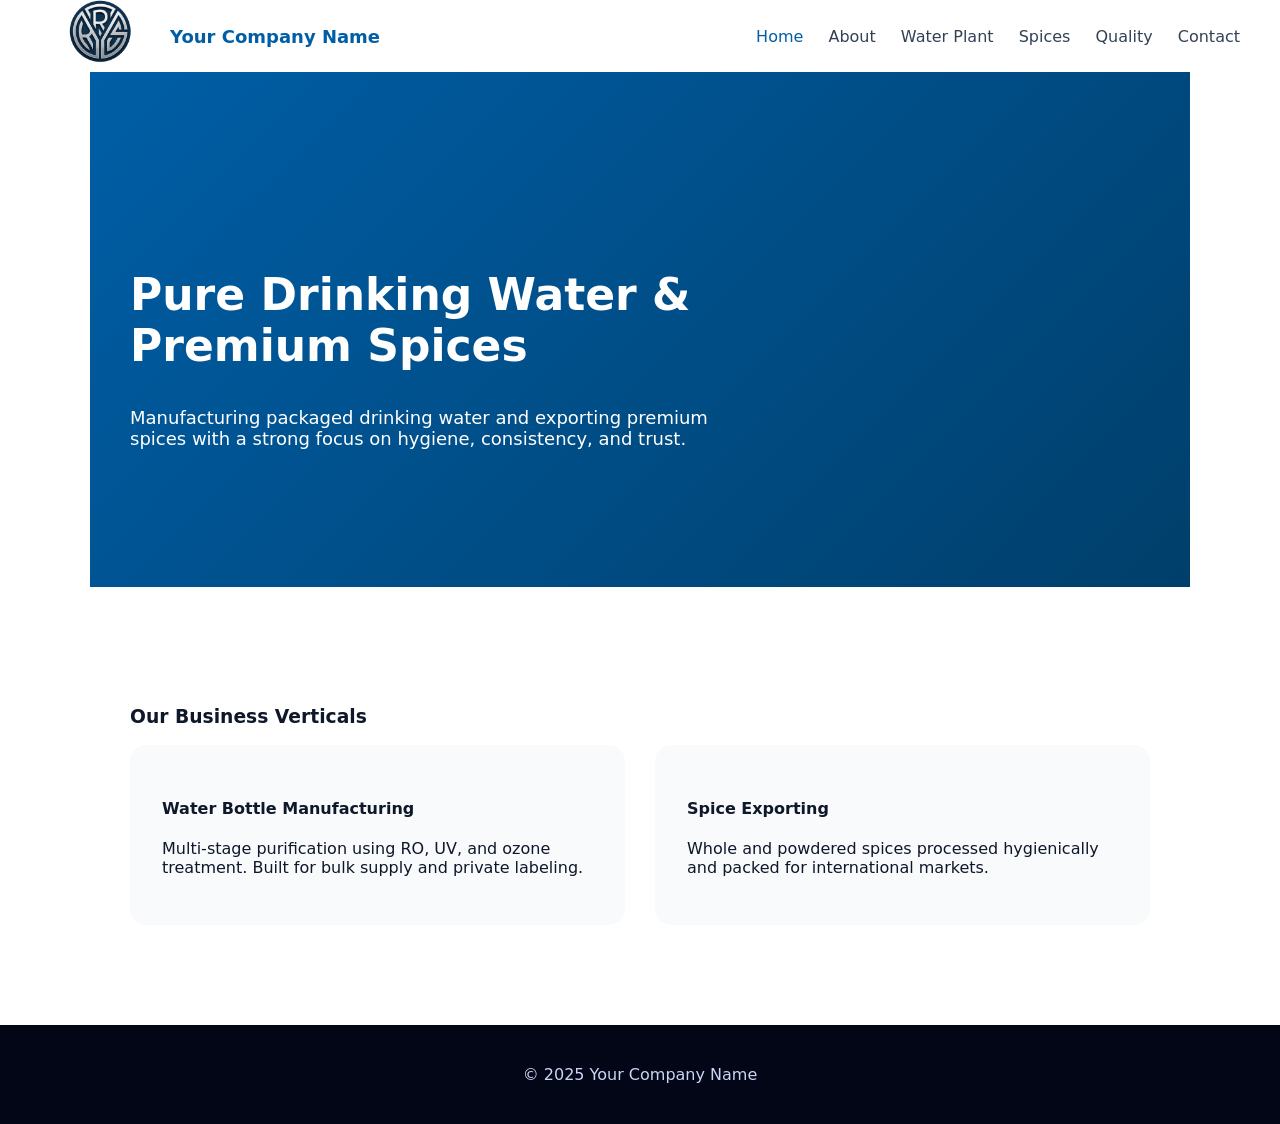
==== index.html @ dc612d1f "new design" ====
<!DOCTYPE html>
<html lang="en">
<head>
    <meta charset="UTF-8">
    <title>Your Company Name</title>
    <meta name="viewport" content="width=device-width, initial-scale=1.0">
    <link rel="stylesheet" href="style.css">
</head>
<body>

<header id="header">
    <a href="index.html" class="logo">
        <img src="logo.png" alt="Your Company Name Logo">
        <span>Your Company Name</span>
    </a>
    <nav>
        <a href="index.html">Home</a>
        <a href="about.html">About</a>
        <a href="water.html">Water Plant</a>
        <a href="spices.html">Spices</a>
        <a href="quality.html">Quality</a>
        <a href="contact.html">Contact</a>
    </nav>
</header>

<section class="hero reveal">
    <h2>Pure Drinking Water & Premium Spices</h2>
    <p>
        Manufacturing packaged drinking water and exporting premium spices
        with a strong focus on hygiene, consistency, and trust.
    </p>

</section>

<section class="reveal">
    <h3>Our Business Verticals</h3>
    <div class="grid">
        <div class="card">
            <h4>Water Bottle Manufacturing</h4>
            <p>
                Multi-stage purification using RO, UV, and ozone treatment.
                Built for bulk supply and private labeling.
            </p>
        </div>
        <div class="card">
            <h4>Spice Exporting</h4>
            <p>
                Whole and powdered spices processed hygienically
                and packed for international markets.
            </p>
        </div>
    </div>
</section>

<footer>
    © 2025 Your Company Name
</footer>

<script src="script.js"></script>
</body>
</html>
---- style.css ----
:root {
  --primary: #005ea6;
  --secondary: #0ea5e9;
  --dark: #0f172a;
  --light: #f8fafc;
}

* {
  box-sizing: border-box;
}

body {
  margin: 0;
  padding-top: 72px;   /* matches header height */
  font-family: system-ui, -apple-system, BlinkMacSystemFont, sans-serif;
  color: var(--dark);
  background: white;
}

img {
  max-width: 100%;
  height: auto;
  display: block;
}


/* Header */
header {
  position: fixed;
  top: 0;
  width: 100%;
  height: 72px;              /* IMPORTANT */
  background: white;
  padding: 0 40px;           /* vertical padding removed */
  display: flex;
  justify-content: space-between;
  align-items: center;
  z-index: 100;
  transition: box-shadow 0.3s ease;
}


.logo {
  display: flex;
  align-items: center;
  text-decoration: none;
}

.logo img {
  height: 80px;              /* hard limit */
  max-height: 80px;
  width: auto;
  object-fit: contain;
}

header.scrolled {
  box-shadow: 0 8px 24px rgba(0,0,0,0.08);
}

header h1 {
  margin: 0;
  font-size: 20px;
  color: var(--primary);
}

nav a {
  margin-left: 20px;
  text-decoration: none;
  color: #334155;
  font-weight: 500;
}

nav a.active,
nav a:hover {
  color: var(--primary);
}

/* Hero */
.hero {
  padding: 160px 40px 120px;
  background: linear-gradient(135deg, #005ea6, #003f6b);
  color: white;
}

.hero h2 {
  font-size: 44px;
  max-width: 700px;
}

.hero p {
  max-width: 600px;
  font-size: 18px;
}

/* Buttons */
.buttons {
  margin-top: 32px;
}

.btn {
  display: inline-block;
  padding: 14px 28px;
  margin: 8px;
  border-radius: 30px;
  background: white;
  color: var(--primary);
  font-weight: 600;
  text-decoration: none;
  transition: transform 0.2s ease, box-shadow 0.2s ease;
}

.btn.primary {
  background: var(--secondary);
  color: white;
}

.btn:hover {
  transform: translateY(-2px);
  box-shadow: 0 12px 24px rgba(0,0,0,0.15);
}

/* Sections */
section {
  padding: 100px 40px;
  max-width: 1100px;
  margin: auto;
}

/* Cards */
.grid {
  display: grid;
  grid-template-columns: repeat(auto-fit, minmax(280px, 1fr));
  gap: 30px;
}

.card {
  background: var(--light);
  padding: 32px;
  border-radius: 16px;
  transition: transform 0.25s ease;
}

.card:hover {
  transform: translateY(-6px);
}

/* Lists */
ul {
  padding-left: 20px;
}

li {
  margin-bottom: 10px;
}

/* Footer */
footer {
  background: #020617;
  color: #cbd5f5;
  text-align: center;
  padding: 40px;
}

/* Scroll reveal */
.reveal {
  opacity: 0;
  transform: translateY(40px);
  transition: opacity 0.6s ease, transform 0.6s ease;
}

.reveal.visible {
  opacity: 1;
  transform: translateY(0);
}

.logo span {
  margin-left: 10px;
  font-size: 18px;
  font-weight: 600;
  color: var(--primary);
}
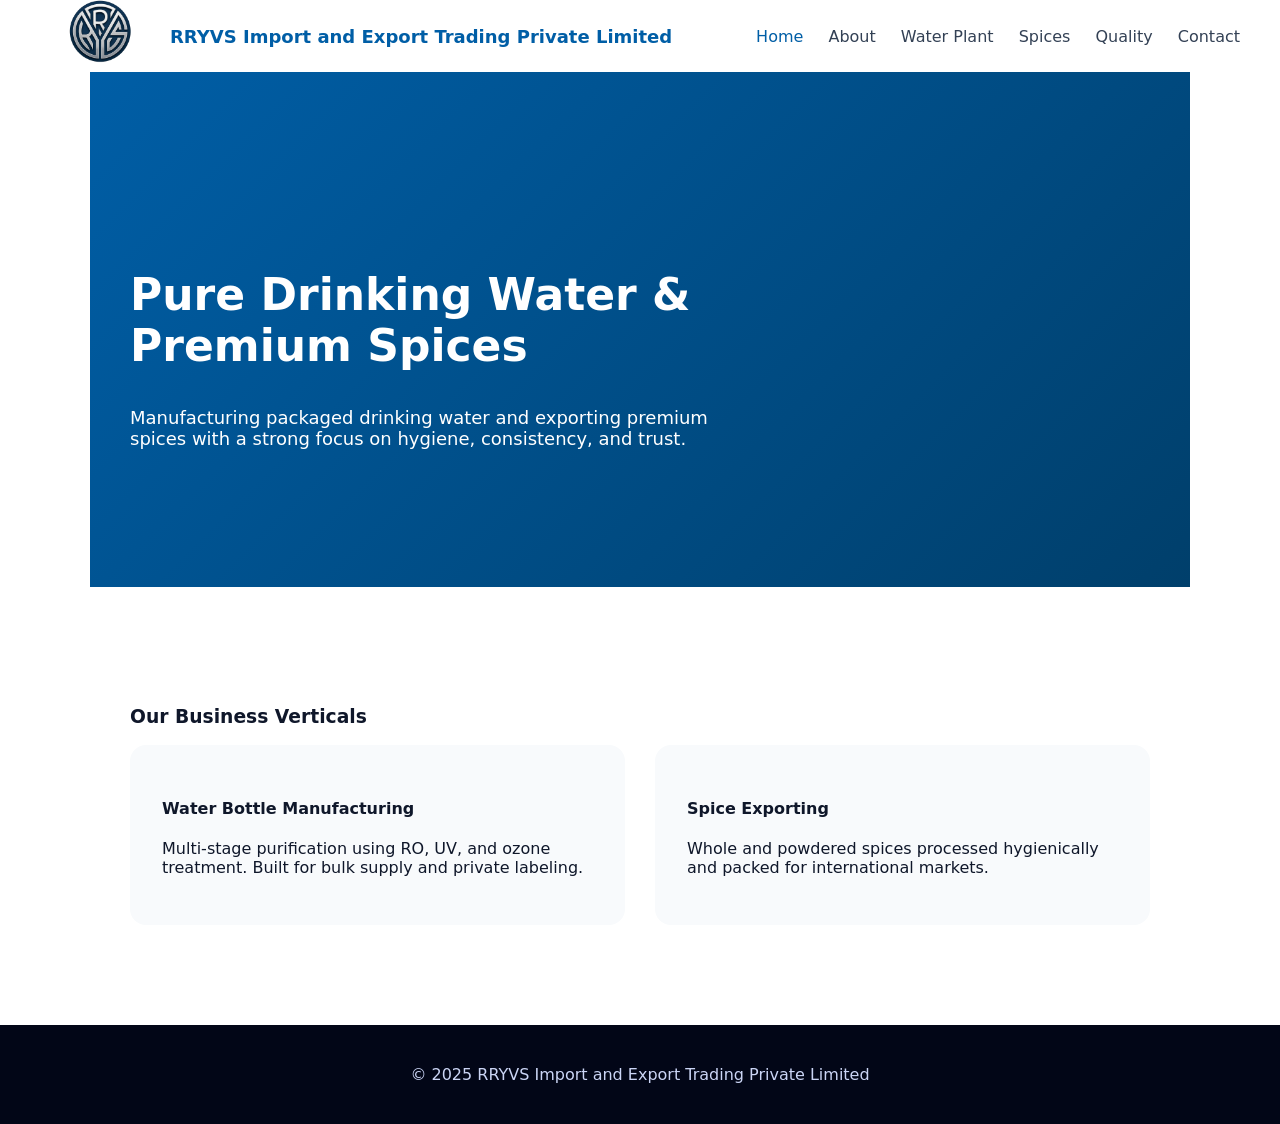
==== commit d7263d4c: "adding informations" ====
--- a/index.html
+++ b/index.html
@@ -11,7 +11,7 @@
 <header id="header">
     <a href="index.html" class="logo">
         <img src="logo.png" alt="Your Company Name Logo">
-        <span>Your Company Name</span>
+        <span>RRYVS Import and Export Trading Private Limited</span>
     </a>
     <nav>
         <a href="index.html">Home</a>
@@ -53,7 +53,7 @@
 </section>
 
 <footer>
-    © 2025 Your Company Name
+    © 2025 RRYVS Import and Export Trading Private Limited
 </footer>
 
 <script src="script.js"></script>
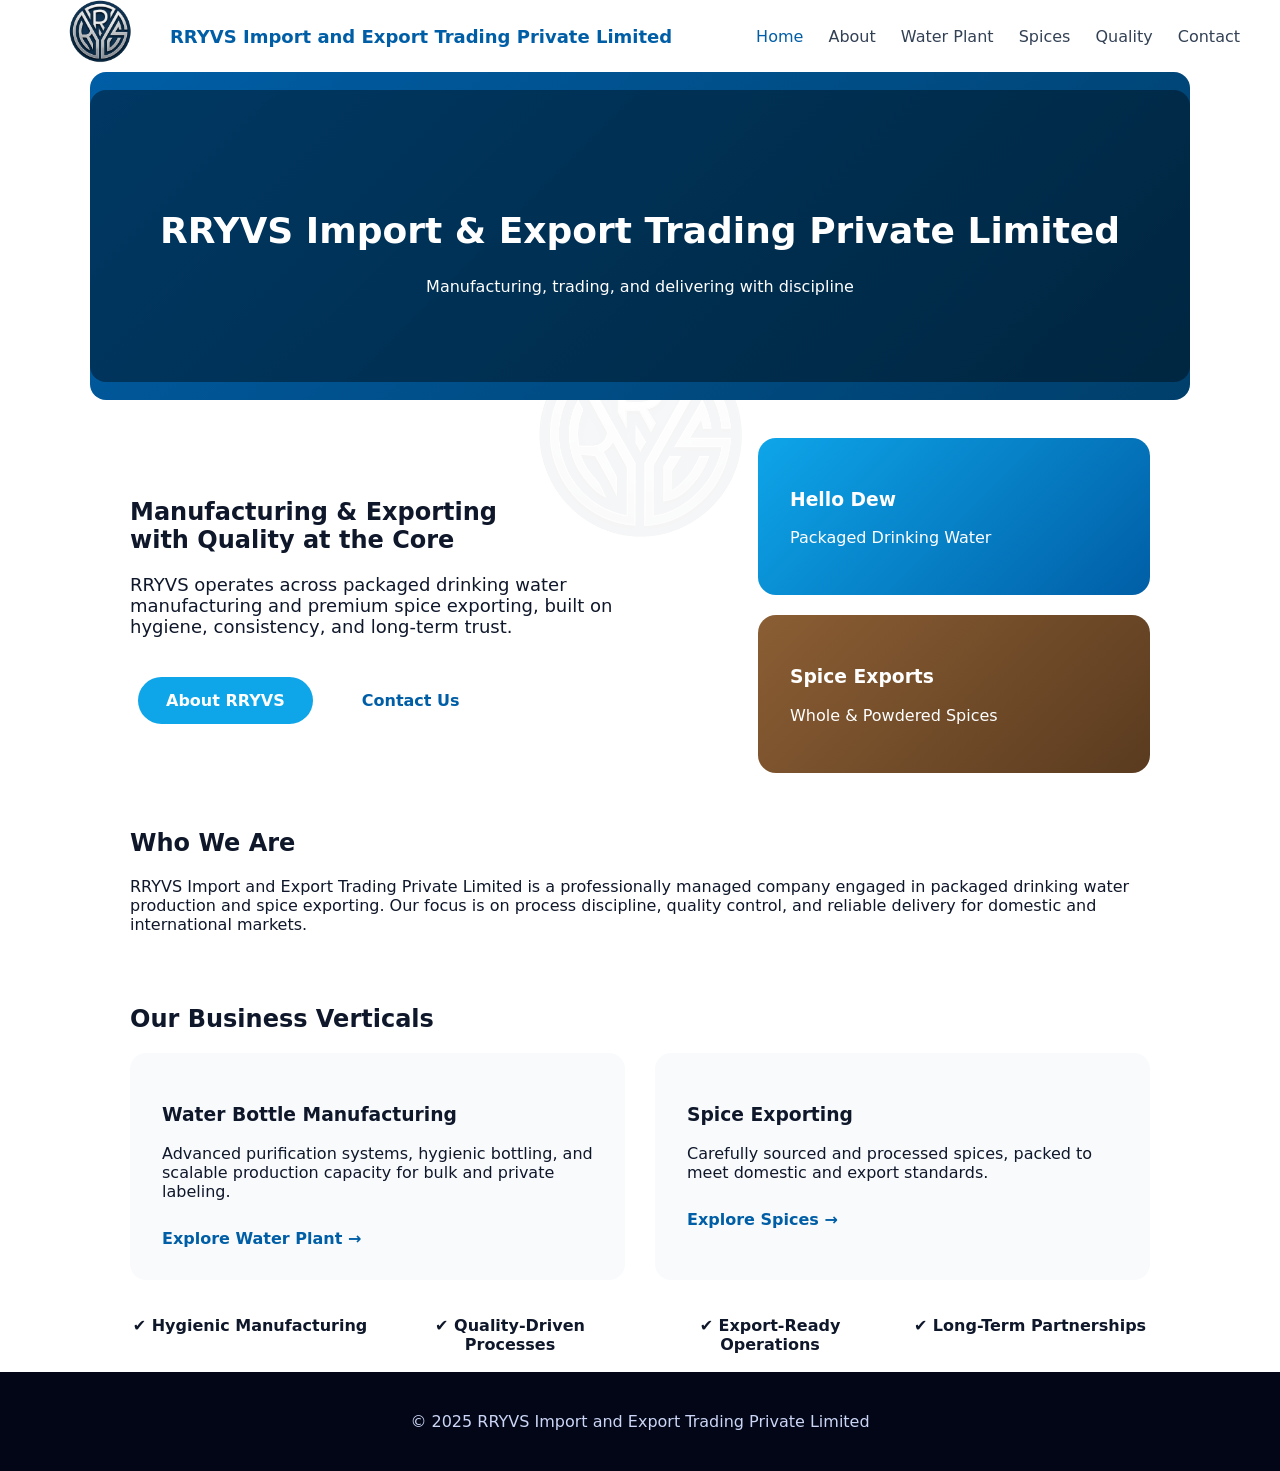
==== commit b7ae9471: "giving final touches" ====
--- a/index.html
+++ b/index.html
@@ -2,7 +2,7 @@
 <html lang="en">
 <head>
     <meta charset="UTF-8">
-    <title>Your Company Name</title>
+    <title>RRYVS Import and Export Trading Private Limited</title>
     <meta name="viewport" content="width=device-width, initial-scale=1.0">
     <link rel="stylesheet" href="style.css">
 </head>
@@ -10,11 +10,11 @@
 
 <header id="header">
     <a href="index.html" class="logo">
-        <img src="logo.png" alt="Your Company Name Logo">
+        <img src="logo.png" alt="RRYVS Logo">
         <span>RRYVS Import and Export Trading Private Limited</span>
     </a>
     <nav>
-        <a href="index.html">Home</a>
+        <a href="index.html" class="active">Home</a>
         <a href="about.html">About</a>
         <a href="water.html">Water Plant</a>
         <a href="spices.html">Spices</a>
@@ -23,34 +23,90 @@
     </nav>
 </header>
 
-<section class="hero reveal">
-    <h2>Pure Drinking Water & Premium Spices</h2>
-    <p>
-        Manufacturing packaged drinking water and exporting premium spices
-        with a strong focus on hygiene, consistency, and trust.
-    </p>
+<main class="home">
 
-</section>
+    <!-- HOME PAGE COVER (CONSISTENT WITH OTHERS) -->
+    <section class="page-cover reveal home-header">
+        <div class="page-cover-text">
+            <h1>RRYVS Import & Export Trading Private Limited</h1>
+            <p>Manufacturing, trading, and delivering with discipline</p>
+        </div>
+    </section>
 
-<section class="reveal">
-    <h3>Our Business Verticals</h3>
-    <div class="grid">
-        <div class="card">
-            <h4>Water Bottle Manufacturing</h4>
+    <!-- HERO SPLIT (HOME-SPECIFIC CONTENT) -->
+    <section class="home-hero reveal">
+        <div class="home-hero-text">
+            <h2>Manufacturing & Exporting<br>with Quality at the Core</h2>
             <p>
-                Multi-stage purification using RO, UV, and ozone treatment.
-                Built for bulk supply and private labeling.
+                RRYVS operates across packaged drinking water manufacturing and
+                premium spice exporting, built on hygiene, consistency,
+                and long-term trust.
             </p>
+
+            <div class="buttons">
+                <a href="about.html" class="btn primary">About RRYVS</a>
+                <a href="contact.html" class="btn">Contact Us</a>
+            </div>
         </div>
-        <div class="card">
-            <h4>Spice Exporting</h4>
-            <p>
-                Whole and powdered spices processed hygienically
-                and packed for international markets.
-            </p>
+
+        <div class="home-hero-visual">
+            <div class="visual-box water">
+                <h3>Hello Dew</h3>
+                <p>Packaged Drinking Water</p>
+            </div>
+            <div class="visual-box spices">
+                <h3>Spice Exports</h3>
+                <p>Whole & Powdered Spices</p>
+            </div>
         </div>
-    </div>
-</section>
+    </section>
+
+    <!-- WHO WE ARE -->
+    <section class="reveal">
+        <h2>Who We Are</h2>
+        <p>
+            RRYVS Import and Export Trading Private Limited is a professionally
+            managed company engaged in packaged drinking water production and
+            spice exporting. Our focus is on process discipline, quality control,
+            and reliable delivery for domestic and international markets.
+        </p>
+    </section>
+
+    <!-- BUSINESS VERTICALS -->
+    <section class="reveal">
+        <h2>Our Business Verticals</h2>
+
+        <div class="grid">
+            <a href="water.html" class="card vertical-card">
+                <h3>Water Bottle Manufacturing</h3>
+                <p>
+                    Advanced purification systems, hygienic bottling,
+                    and scalable production capacity for bulk and private labeling.
+                </p>
+                <span>Explore Water Plant →</span>
+            </a>
+
+            <a href="spices.html" class="card vertical-card">
+                <h3>Spice Exporting</h3>
+                <p>
+                    Carefully sourced and processed spices,
+                    packed to meet domestic and export standards.
+                </p>
+                <span>Explore Spices →</span>
+            </a>
+        </div>
+    </section>
+
+    <!-- TRUST STRIP -->
+    <section class="trust-strip reveal">
+        <div>✔ Hygienic Manufacturing</div>
+        <div>✔ Quality-Driven Processes</div>
+        <div>✔ Export-Ready Operations</div>
+        <div>✔ Long-Term Partnerships</div>
+    </section>
+
+</main>
+
 
 <footer>
     © 2025 RRYVS Import and Export Trading Private Limited
--- a/style.css
+++ b/style.css
@@ -1,3 +1,6 @@
+/* =========================
+   ROOT VARIABLES
+========================= */
 :root {
   --primary: #005ea6;
   --secondary: #0ea5e9;
@@ -5,41 +8,82 @@
   --light: #f8fafc;
 }
 
+/* =========================
+   GLOBAL RESET
+========================= */
 * {
   box-sizing: border-box;
 }
 
+html {
+  height: 100%;
+}
+
 body {
   margin: 0;
-  padding-top: 72px;   /* matches header height */
+  padding-top: 72px;              /* space for fixed header */
+  min-height: 100vh;
+
+  display: flex;
+  flex-direction: column;
+
+  justify-content: flex-start;    /* 🔒 prevent vertical centering */
+  align-items: stretch;
+
   font-family: system-ui, -apple-system, BlinkMacSystemFont, sans-serif;
   color: var(--dark);
   background: white;
-}
-
+  position: relative;
+}
+
+/* Image safety */
 img {
   max-width: 100%;
   height: auto;
   display: block;
 }
 
-
-/* Header */
+/* =========================
+   WATERMARK
+========================= */
+body::before {
+  content: "";
+  position: fixed;
+  inset: 0;
+  background-image: url("logo.png"); /* change path if needed */
+  background-repeat: no-repeat;
+  background-position: center;
+  background-size: 400px;
+  opacity: 0.04;
+  pointer-events: none;
+  z-index: 0;
+}
+
+/* =========================
+   HEADER
+========================= */
 header {
   position: fixed;
   top: 0;
+  left: 0;
   width: 100%;
-  height: 72px;              /* IMPORTANT */
+  height: 72px;
   background: white;
-  padding: 0 40px;           /* vertical padding removed */
+
   display: flex;
   justify-content: space-between;
   align-items: center;
-  z-index: 100;
+
+  padding: 0 40px;
+  z-index: 1000;
   transition: box-shadow 0.3s ease;
 }
 
-
+header.scrolled {
+  box-shadow: 0 8px 24px rgba(0,0,0,0.08);
+}
+
+/* Logo */
 .logo {
   display: flex;
   align-items: center;
@@ -47,22 +91,19 @@
 }
 
 .logo img {
-  height: 80px;              /* hard limit */
-  max-height: 80px;
+  height: 80px;
   width: auto;
   object-fit: contain;
 }
 
-header.scrolled {
-  box-shadow: 0 8px 24px rgba(0,0,0,0.08);
-}
-
-header h1 {
-  margin: 0;
-  font-size: 20px;
+.logo span {
+  margin-left: 10px;
+  font-size: 18px;
+  font-weight: 600;
   color: var(--primary);
 }
 
+/* Navigation */
 nav a {
   margin-left: 20px;
   text-decoration: none;
@@ -75,9 +116,30 @@
   color: var(--primary);
 }
 
-/* Hero */
+/* =========================
+   MAIN LAYOUT
+========================= */
+main {
+  flex: 1;              /* pushes footer down */
+  display: block;
+  position: relative;
+  z-index: 1;
+}
+
+/* =========================
+   SECTIONS
+========================= */
+section {
+  padding: 40px;
+  max-width: 1100px;
+  margin: 0 auto;       /* horizontal centering ONLY */
+}
+
+/* =========================
+   HERO SECTION
+========================= */
 .hero {
-  padding: 160px 40px 120px;
+  padding: 120px 40px;
   background: linear-gradient(135deg, #005ea6, #003f6b);
   color: white;
 }
@@ -92,7 +154,9 @@
   font-size: 18px;
 }
 
-/* Buttons */
+/* =========================
+   BUTTONS
+========================= */
 .buttons {
   margin-top: 32px;
 }
@@ -119,14 +183,9 @@
   box-shadow: 0 12px 24px rgba(0,0,0,0.15);
 }
 
-/* Sections */
-section {
-  padding: 100px 40px;
-  max-width: 1100px;
-  margin: auto;
-}
-
-/* Cards */
+/* =========================
+   GRID / CARDS
+========================= */
 .grid {
   display: grid;
   grid-template-columns: repeat(auto-fit, minmax(280px, 1fr));
@@ -144,7 +203,9 @@
   transform: translateY(-6px);
 }
 
-/* Lists */
+/* =========================
+   LISTS
+========================= */
 ul {
   padding-left: 20px;
 }
@@ -153,15 +214,22 @@
   margin-bottom: 10px;
 }
 
-/* Footer */
+/* =========================
+   FOOTER
+========================= */
 footer {
   background: #020617;
   color: #cbd5f5;
   text-align: center;
   padding: 40px;
-}
-
-/* Scroll reveal */
+  position: relative;
+  z-index: 1;
+  margin-top: auto;     /* sticky footer behavior */
+}
+
+/* =========================
+   SCROLL REVEAL ANIMATION
+========================= */
 .reveal {
   opacity: 0;
   transform: translateY(40px);
@@ -173,9 +241,160 @@
   transform: translateY(0);
 }
 
-.logo span {
-  margin-left: 10px;
+/* =========================
+   HOME PAGE STYLES
+========================= */
+
+.home-hero {
+  display: grid;
+  grid-template-columns: 1.2fr 0.8fr;
+  gap: 40px;
+  align-items: center;
+}
+
+.home-hero h1 {
+  font-size: 42px;
+  margin-bottom: 16px;
+}
+
+.home-hero-text p {
+  max-width: 520px;
   font-size: 18px;
+}
+
+.home-hero-visual {
+  display: grid;
+  gap: 20px;
+}
+
+.visual-box {
+  padding: 32px;
+  border-radius: 18px;
+  color: white;
+}
+
+.visual-box.water {
+  background: linear-gradient(135deg, #0ea5e9, #005ea6);
+}
+
+.visual-box.spices {
+  background: linear-gradient(135deg, #8b5e34, #5a3b1f);
+}
+
+.vertical-card {
+  text-decoration: none;
+  color: inherit;
+}
+
+.vertical-card span {
+  display: inline-block;
+  margin-top: 12px;
+  color: var(--primary);
   font-weight: 600;
-  color: var(--primary);
-}
+}
+
+/* Trust strip */
+.trust-strip {
+  display: grid;
+  grid-template-columns: repeat(auto-fit, minmax(220px, 1fr));
+  gap: 20px;
+  text-align: center;
+  font-weight: 600;
+}
+
+/* =========================
+   HOME PAGE SPACING TUNING
+========================= */
+
+/* Home page cover header */
+.home-header {
+  background: linear-gradient(135deg, var(--primary), #003f6b);
+  border-radius: 16px;
+}
+
+.home-header .page-cover-text {
+  position: static;
+  padding: 90px 40px 70px;
+  color: white;
+  text-align: center;
+}
+
+.home-header h1 {
+  font-size: 42px;
+  margin-bottom: 10px;
+}
+
+.home section {
+padding-top: 18px;
+padding-bottom: 18px;
+}
+
+
+/* Page cover (Quality & Contact) */
+.page-cover {
+  position: relative;
+  padding: 0;
+  margin-bottom: 20px;
+}
+
+.page-cover img {
+  width: 100%;
+  height: 320px;
+  object-fit: cover;
+  border-radius: 16px;
+}
+
+.page-cover-text {
+  position: absolute;
+  inset: 0;
+  background: rgba(0,0,0,0.4);
+  color: white;
+  display: flex;
+  flex-direction: column;
+  justify-content: center;
+  padding: 40px;
+  border-radius: 16px;
+}
+
+.page-cover-text h1 {
+  font-size: 36px;
+}
+
+/* Quality grid images */
+.quality-grid img {
+  height: 160px;
+  object-fit: cover;
+  border-radius: 10px;
+  margin-bottom: 12px;
+}
+
+.contact-form-card {
+  text-align: center;
+  max-width: 600px;
+  margin: 0 auto;
+}
+
+.contact-form-card p {
+  margin-bottom: 24px;
+}
+
+.quality section {
+  padding-top: 18px;
+  padding-bottom: 18px;
+}
+
+.spices section {
+  padding-top: 18px;
+  padding-bottom: 18px;
+}
+
+
+.water section {
+ padding-top: 18px;
+ padding-bottom: 18px;
+}
+
+.about section {
+padding-top: 18px;
+padding-bottom: 18px;
+}
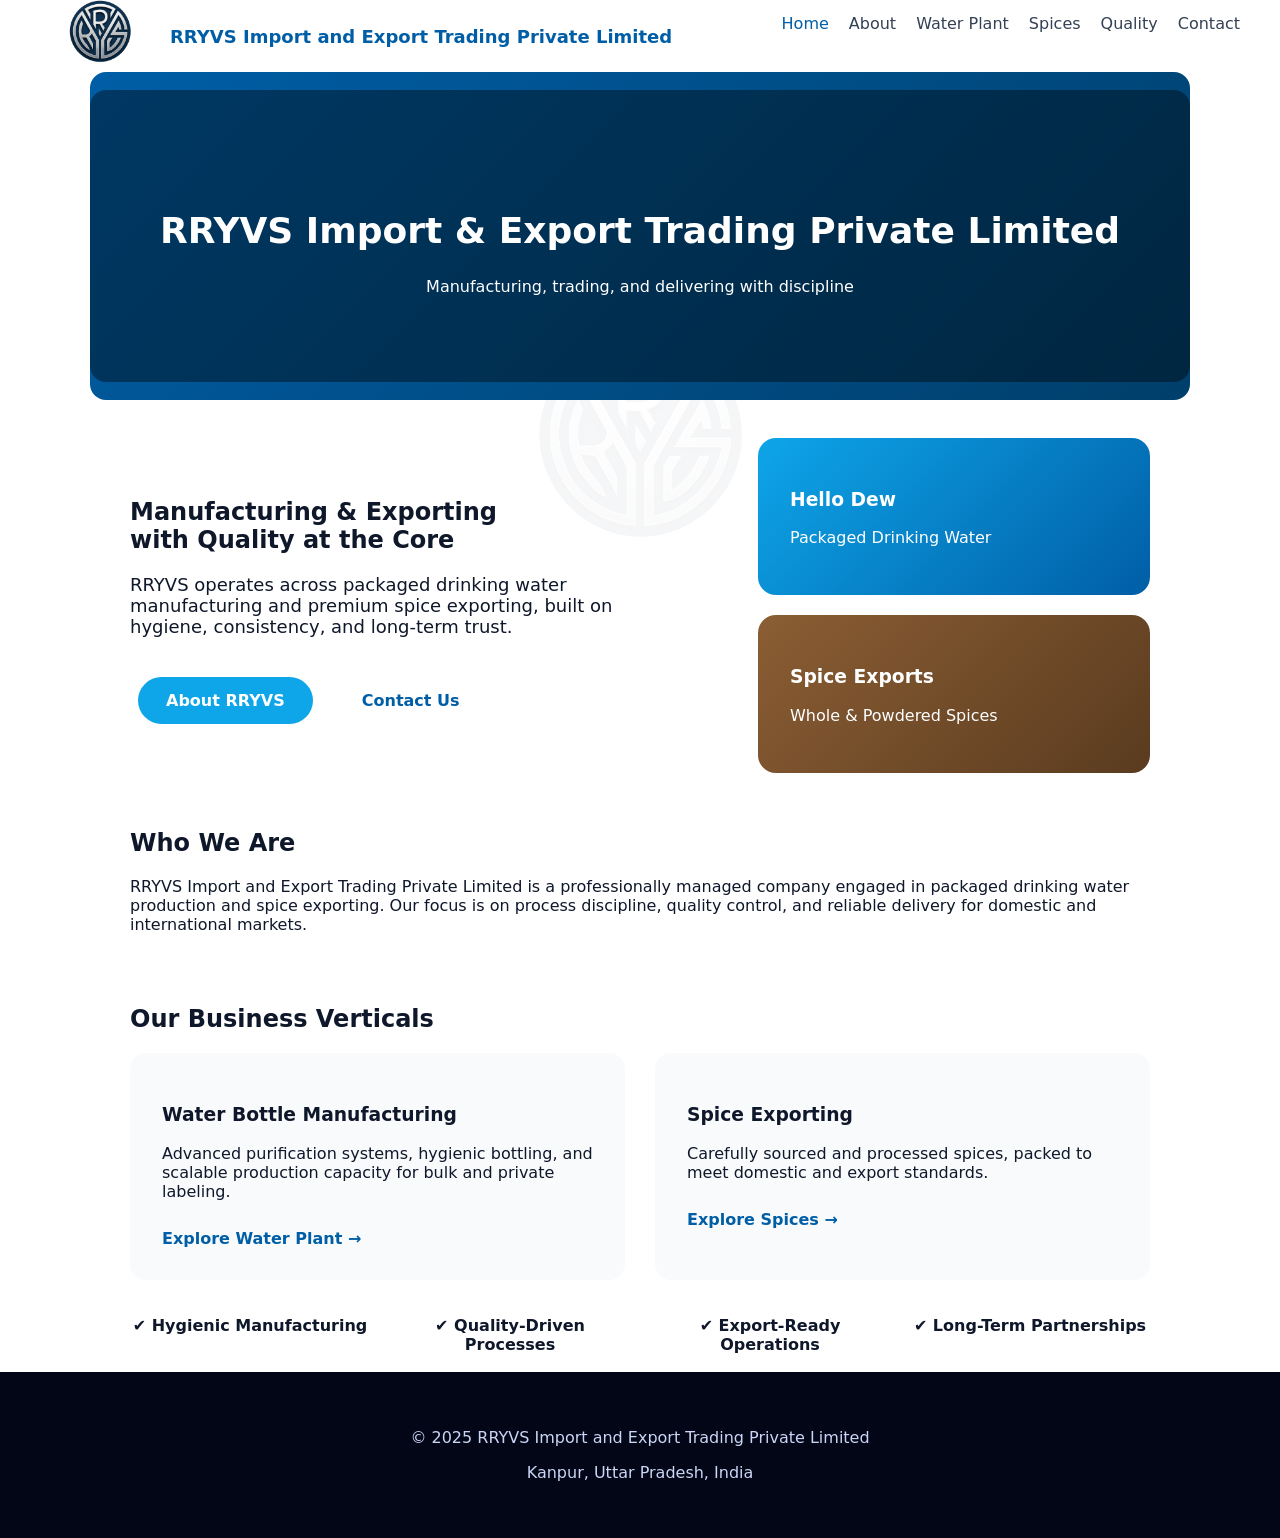
==== commit 82ca2f0a: "making it mobile compatible" ====
--- a/index.html
+++ b/index.html
@@ -13,8 +13,15 @@
         <img src="logo.png" alt="RRYVS Logo">
         <span>RRYVS Import and Export Trading Private Limited</span>
     </a>
-    <nav>
-        <a href="index.html" class="active">Home</a>
+
+    <!-- Hamburger -->
+    <button class="menu-toggle" aria-label="Open menu">
+        ☰
+    </button>
+
+    <!-- Navigation -->
+    <nav class="nav-menu">
+        <a href="index.html">Home</a>
         <a href="about.html">About</a>
         <a href="water.html">Water Plant</a>
         <a href="spices.html">Spices</a>
@@ -22,6 +29,7 @@
         <a href="contact.html">Contact</a>
     </nav>
 </header>
+
 
 <main class="home">
 
@@ -107,10 +115,13 @@
 
 </main>
 
+<footer class="site-footer">
+    <div class="footer-content">
+        <p>© 2025 RRYVS Import and Export Trading Private Limited</p>
+        <p>Kanpur, Uttar Pradesh, India</p>
+    </div>
+</footer>
 
-<footer>
-    © 2025 RRYVS Import and Export Trading Private Limited
-</footer>
 
 <script src="script.js"></script>
 </body>
--- a/style.css
+++ b/style.css
@@ -397,4 +397,150 @@
 .about section {
 padding-top: 18px;
 padding-bottom: 18px;
-}+}
+
+@media (max-width: 768px) {
+
+  /* Header */
+  header {
+    padding: 0 16px;
+  }
+
+  .logo span {
+    display: none; /* hide long company name */
+  }
+
+  nav {
+    display: none; /* we’ll replace with menu later */
+  }
+
+  /* Sections */
+  section {
+    padding: 24px 16px;
+  }
+
+  /* Headings */
+  h1 {
+    font-size: 28px;
+  }
+
+  h2 {
+    font-size: 24px;
+  }
+
+  /* Home hero */
+  .home-hero {
+    grid-template-columns: 1fr;
+  }
+
+  .home-hero-visual {
+    grid-template-columns: 1fr;
+  }
+
+  /* Page cover */
+  .page-cover img {
+    height: 220px;
+  }
+
+  .page-cover-text {
+    padding: 40px 16px;
+  }
+
+  /* Cards */
+  .card {
+    padding: 20px;
+  }
+
+  /* Buttons */
+  .btn {
+    padding: 12px 20px;
+    width: 100%;
+    text-align: center;
+  }
+}
+
+@media (max-width: 1024px) {
+  .home-hero {
+    grid-template-columns: 1fr;
+    gap: 24px;
+  }
+}
+
+a, button {
+  min-height: 44px; /* Apple guideline */
+}
+
+/* =========================
+   MOBILE NAVIGATION
+========================= */
+
+.menu-toggle {
+  display: none;
+  font-size: 26px;
+  background: none;
+  border: none;
+  cursor: pointer;
+  color: var(--dark);
+}
+
+/* Desktop nav stays normal */
+.nav-menu {
+  display: flex;
+}
+
+/* Mobile styles */
+@media (max-width: 768px) {
+
+  body {
+    font-size: 15px;
+    line-height: 1.6;
+  }
+
+  h1 {
+    font-size: 28px;
+    line-height: 1.3;
+  }
+
+  h2 {
+    font-size: 24px;
+  }
+
+  h3 {
+    font-size: 20px;
+  }
+
+  p {
+    font-size: 15px;
+  }
+
+  .logo span {
+    display: none;
+  }
+
+  .menu-toggle {
+    display: block;
+  }
+
+  .nav-menu {
+    position: absolute;
+    top: 72px;
+    left: 0;
+    width: 100%;
+    background: white;
+    flex-direction: column;
+    display: none;
+    padding: 16px 0;
+    box-shadow: 0 12px 24px rgba(0,0,0,0.08);
+  }
+
+  .nav-menu a {
+    padding: 14px 20px;
+    margin: 0;
+    border-bottom: 1px solid #eee;
+  }
+
+  .nav-menu.open {
+    display: flex;
+  }
+}
+
